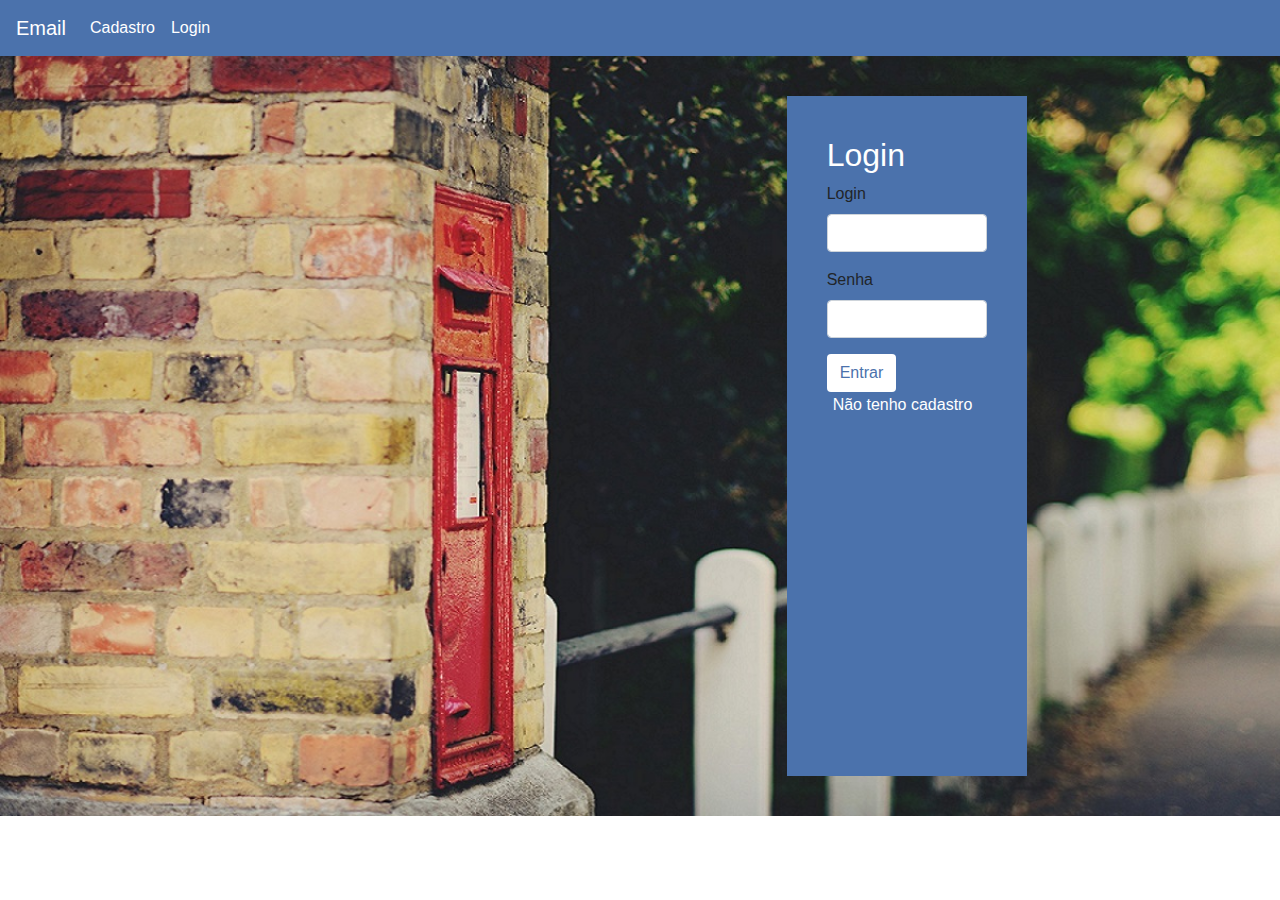
==== index.html @ e4dbe329 "Erro dropdown e modal" ====
<!DOCTYPE html>
<html>

<head>
    <meta charset="utf-8">
    <title>Email</title>
    <meta name="viewport" content="width=device-width, initial-scale=1">

    <link rel="stylesheet" type="text/css" href="css/bootstrap.min.css">
    <link rel="stylesheet" href="style.css">
</head>

<body id="inicial">
    <nav class="navbar navbar-expand">
        <a class="navbar-brand" href="#">Email</a>
        <button class="navbar-toggler" type="button" data-toggle="collapse" data-target="#navbarSupportedContent" aria-controls="navbarSupportedContent"
            aria-expanded="false" aria-label="Toggle navigation">
            <span class="navbar-toggler-icon"></span>
        </button>

        <div class="collapse navbar-collapse" id="navbarSupportedContent">
            <ul class="navbar-nav mr-auto">
                <li class="nav-item">
                    <a class="nav-link" href="#" id="linkCadastro" onclick="mostrarCadastro()">Cadastro</a>
                </li>
                <li class="nav-item">
                    <a class="nav-link" href="#" id="linkLogin" onclick="mostrarLogin()">Login</a>
                </li>
            </ul>
        </div>
    </nav>

    <div class="container-fluid">
        <div class="row">
            <div class="col-md-3 offset-md-7 col-sm-3 offset-sm-7 col-xs-3 offset-xs-7">
                <div id="infoUsu" class="row">
                    <form id="Formcadastro">
                        <h2>Cadastro</h2>
                        <div class="form-group">
                            <label for="login">Login</label>
                            <input type="text" class="form-control" name="login" id="login" required>
                        </div>
                        <div class="form-group">
                            <label for="nome">Nome</label>
                            <input type="text" class="form-control" name="nome" id="nome" required>
                        </div>
                        <div class="form-group">
                            <label for="sobrenome">Sobrenome</label>
                            <input type="text" class="form-control" name="sobrenome" id="sobrenome" required>
                        </div>
                        <div class="form-group">
                            <label for="cpf">CPF</label>
                            <input type="text" class="form-control" name="cpf" id="cpf" required>
                        </div>
                        <div class="form-group">
                            <label for="email_secundario">Email secundário</label>
                            <input type="text" class="form-control" name="email_secundario" id="email_secundario" required>
                        </div>
                        <div class="form-group">
                            <label for="senha">Senha</label>
                            <input type="password" class="form-control" name="senha" id="senha" required>
                        </div>
                        <button type="submit" class="btn">Cadastrar</button>
                    </form>

                    <form id="Formlogin">
                        <h2>Login</h2>
                        <div class="form-group">
                            <label for="login2">Login</label>
                            <input type="text" class="form-control" name="login2" id="login2" required>
                        </div>
                        <div class="form-group">
                            <label for="senha2">Senha</label>
                            <input type="password" class="form-control" name="senha2" id="senha2" required>
                        </div>
                        <button type="submit" class="btn">Entrar</button>
                        <button id="semCadastro" onclick="mostrarCadastro()">Não tenho cadastro</button>
                    </form>
                </div>
            </div>
        </div>
    </div>
</body>

</html>
<script>
    var cadastro = document.getElementById("Formcadastro");
    var login = document.getElementById("Formlogin");
    //var linkLogin = document.getElementById("linkLogin");
    //var linkCadastro = document.getElementById("linkCadastro");
    var token;
    mostrarLogin();
    function mostrarCadastro() {
        cadastro.style.display = "inline";
        login.style.display = "none";
    };

    function mostrarLogin() {
        cadastro.style.display = "none";
        login.style.display = "inline";
    };

    cadastro.addEventListener("submit", function (e) {
        e.preventDefault();

        var obj = {
            login: document.getElementById("login").value,
            nome: document.getElementById("nome").value,
            sobrenome: document.getElementById("sobrenome").value,
            cpf: document.getElementById("cpf").value,
            email_secundario: document.getElementById("email_secundario").value,
            foto:"",
            senha: document.getElementById("senha").value
        }

        var json = JSON.stringify(obj);

        var xhr = new XMLHttpRequest();
        var url = "http://www.henriquesantos.pro.br:8080/api/email/usuarios/new";
        xhr.open("POST", url, "true");
        xhr.setRequestHeader("Content-type", "application/json");
        xhr.onreadystatechange = function () {
            if (xhr.readyState == 4 && xhr.status == 200) {
                console.log(xhr.responseText);
                alert(obj.nome + ", seu cadastro foi feito com sucesso!");
            }
            else if (xhr.readyState == 4 && xhr.status == 400) {
                alert("O login " + obj.login + " já existe no sistema!");
            }
        }
        xhr.send(json);

        mostrarLogin();
    });

    login.addEventListener("submit", function (e) {
        e.preventDefault();

        var obj = {
            login: document.getElementById("login2").value,
            senha: document.getElementById("senha2").value,
        }
        var json = JSON.stringify(obj);

        var xhr = new XMLHttpRequest();
        var url = " http://www.henriquesantos.pro.br:8080/api/email/usuarios/login";
        xhr.open("POST", url, "true");
        xhr.setRequestHeader("Content-type", "application/json");
        xhr.onreadystatechange = function () {
            if (xhr.readyState == 4 && xhr.status == 200) {
                console.log(xhr.responseText);
                localStorage.setItem("token", xhr.responseText);
                window.location="pagPrincipal.html"
                console.log(localStorage.getItem("token"));
            }
            else if (xhr.readyState == 4 && xhr.status == 400) {
                alert("Parâmetros inválidos !");
            }
        }
        xhr.send(json);
    });
</script>
---- style.css ----
a{
    color:white;
}
nav{
    background-color: rgb(75, 114, 172);
}
h2{
    color:white;
}
form{
    display: none;
    padding: 40px;
    margin: 40px;
    background-color: rgb(75, 114, 172);
    height: 680px;
    width: 300px;
}
#inicial{
    background-image: url("imagens/mailbox.jpg");
    background-repeat: no-repeat;
    background-size: cover;
}
#principal{
    background-image: url("imagens/background-papeis.jpg");
    background-repeat: no-repeat;
    background-size: cover;
}
button{
    background-color:white;
    color: rgb(75, 114, 172);
}
#semCadastro{
    background-color:rgb(75, 114, 172);
    color: white;
    border: none;
}
#principal>a{
    height: 5px;
    width: 10px;
}
.scroll{
    position: relative;
    height: 500px;
    overflow-y: scroll;
}
#corpoMensagens{
    background-color:rgb(75, 114, 172);
    color: white;
    border: none;
}
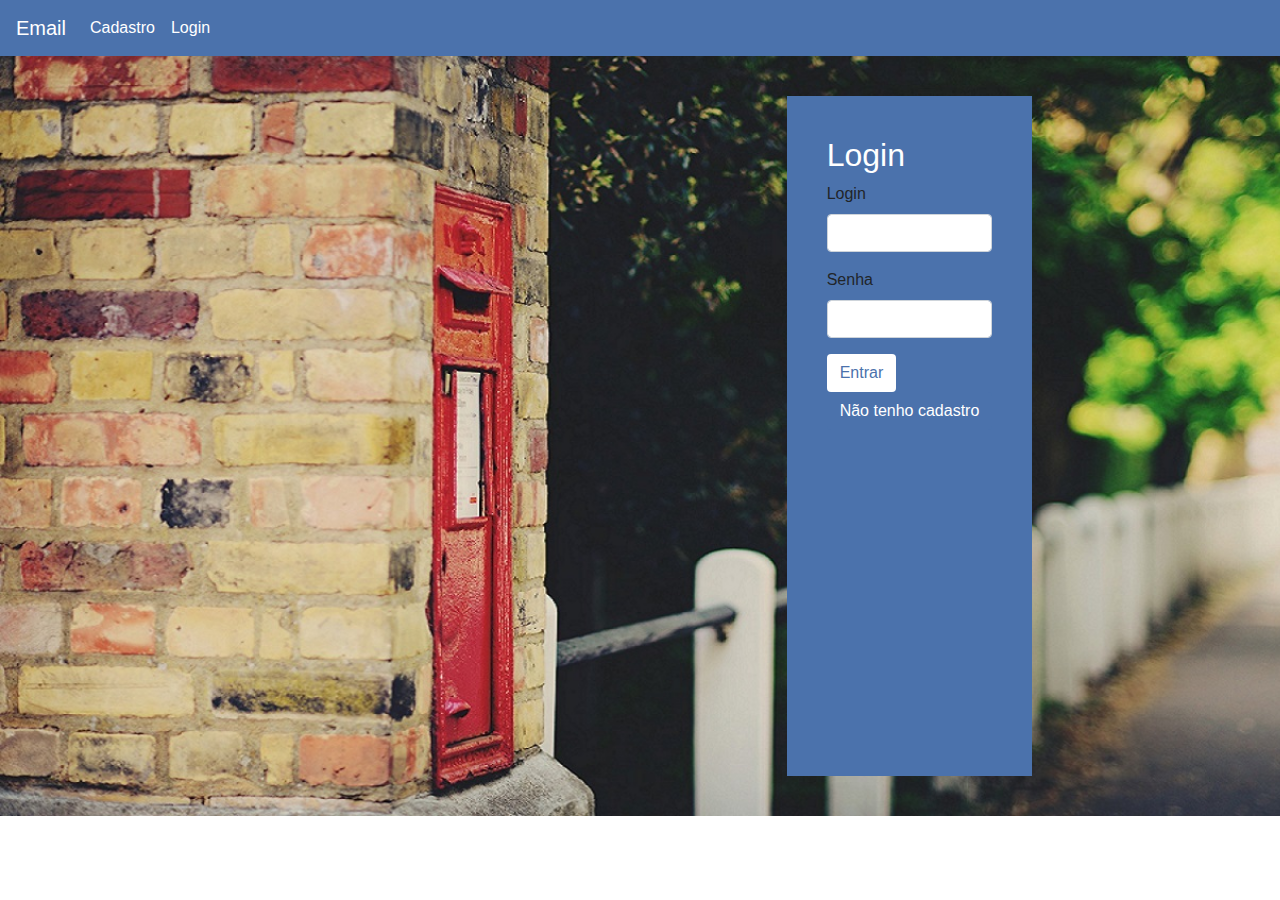
==== commit 4635bd02: "Erro de recuperar emails de uma caixa" ====
--- a/index.html
+++ b/index.html
@@ -4,8 +4,8 @@
 <head>
     <meta charset="utf-8">
     <title>Email</title>
-    <meta name="viewport" content="width=device-width, initial-scale=1">
-
+    <!--<meta name="viewport" content="width=device-width, initial-scale=1">-->
+    <meta name="viewport" content="width=device-width, initial-scale=1, shrink-to-fit=no">
     <link rel="stylesheet" type="text/css" href="css/bootstrap.min.css">
     <link rel="stylesheet" href="style.css">
 </head>
@@ -34,7 +34,7 @@
         <div class="row">
             <div class="col-md-3 offset-md-7 col-sm-3 offset-sm-7 col-xs-3 offset-xs-7">
                 <div id="infoUsu" class="row">
-                    <form id="Formcadastro">
+                    <form id="Formcadastro" class="formOculto">
                         <h2>Cadastro</h2>
                         <div class="form-group">
                             <label for="login">Login</label>
@@ -60,10 +60,10 @@
                             <label for="senha">Senha</label>
                             <input type="password" class="form-control" name="senha" id="senha" required>
                         </div>
-                        <button type="submit" class="btn">Cadastrar</button>
+                        <button type="submit" class="btn buttonBranco" style="display:inline">Cadastrar</button>
                     </form>
 
-                    <form id="Formlogin">
+                    <form id="Formlogin" class="formOculto">
                         <h2>Login</h2>
                         <div class="form-group">
                             <label for="login2">Login</label>
@@ -73,8 +73,8 @@
                             <label for="senha2">Senha</label>
                             <input type="password" class="form-control" name="senha2" id="senha2" required>
                         </div>
-                        <button type="submit" class="btn">Entrar</button>
-                        <button id="semCadastro" onclick="mostrarCadastro()">Não tenho cadastro</button>
+                        <button type="submit" class="btn buttonBranco">Entrar</button>
+                        <button id="semCadastro" class="btn buttonAzul" onclick="mostrarCadastro()">Não tenho cadastro</button>
                     </form>
                 </div>
             </div>
@@ -83,6 +83,12 @@
 </body>
 
 </html>
+<script src="https://code.jquery.com/jquery-3.3.1.slim.min.js" integrity="sha384-q8i/X+965DzO0rT7abK41JStQIAqVgRVzpbzo5smXKp4YfRvH+8abtTE1Pi6jizo"
+    crossorigin="anonymous"></script>
+<script src="https://cdnjs.cloudflare.com/ajax/libs/popper.js/1.14.3/umd/popper.min.js" integrity="sha384-ZMP7rVo3mIykV+2+9J3UJ46jBk0WLaUAdn689aCwoqbBJiSnjAK/l8WvCWPIPm49"
+    crossorigin="anonymous"></script>
+<script src="https://stackpath.bootstrapcdn.com/bootstrap/4.1.3/js/bootstrap.min.js" integrity="sha384-ChfqqxuZUCnJSK3+MXmPNIyE6ZbWh2IMqE241rYiqJxyMiZ6OW/JmZQ5stwEULTy"
+    crossorigin="anonymous"></script>
 <script>
     var cadastro = document.getElementById("Formcadastro");
     var login = document.getElementById("Formlogin");
@@ -149,9 +155,9 @@
         xhr.onreadystatechange = function () {
             if (xhr.readyState == 4 && xhr.status == 200) {
                 console.log(xhr.responseText);
-                localStorage.setItem("token", xhr.responseText);
+                var objJson = JSON.parse(xhr.responseText);
+                localStorage.setItem("token", objJson.token);
                 window.location="pagPrincipal.html"
-                console.log(localStorage.getItem("token"));
             }
             else if (xhr.readyState == 4 && xhr.status == 400) {
                 alert("Parâmetros inválidos !");
--- a/style.css
+++ b/style.css
@@ -7,7 +7,7 @@
 h2{
     color:white;
 }
-form{
+.formOculto{
     display: none;
     padding: 40px;
     margin: 40px;
@@ -25,21 +25,20 @@
     background-repeat: no-repeat;
     background-size: cover;
 }
-button{
+.buttonBranco{
     background-color:white;
     color: rgb(75, 114, 172);
 }
-#semCadastro{
+.buttonAzul{
     background-color:rgb(75, 114, 172);
     color: white;
-    border: none;
 }
-#principal>a{
+/* #principal>a{
     height: 5px;
     width: 10px;
-}
+} */
 .scroll{
-    position: relative;
+    position: relative; 
     height: 500px;
     overflow-y: scroll;
 }
@@ -47,4 +46,9 @@
     background-color:rgb(75, 114, 172);
     color: white;
     border: none;
+    padding: 15px;
 }
+#listaContas{
+    width: 200px; 
+}
+
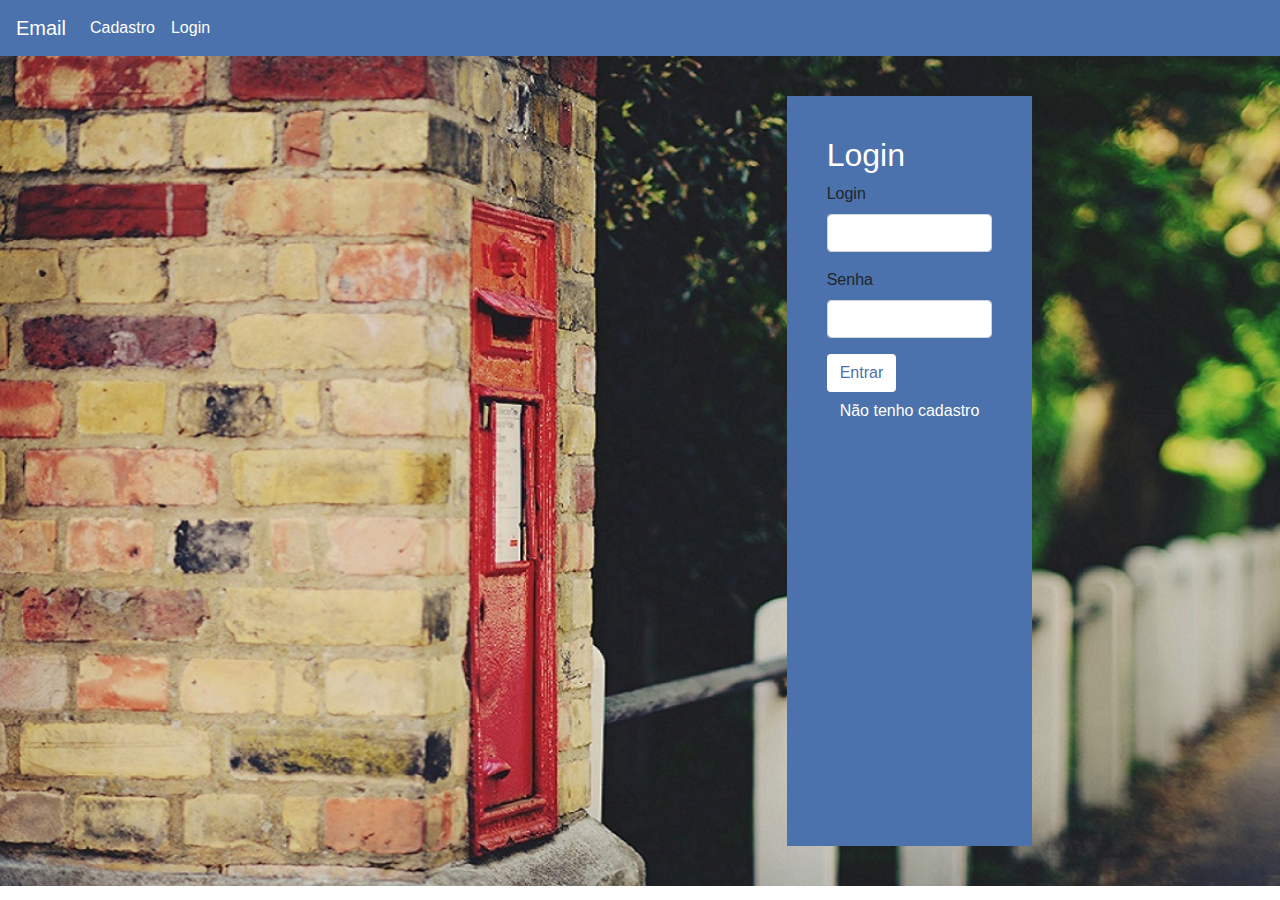
==== commit 90f45f10: "versão final" ====
--- a/index.html
+++ b/index.html
@@ -7,7 +7,7 @@
     <!--<meta name="viewport" content="width=device-width, initial-scale=1">-->
     <meta name="viewport" content="width=device-width, initial-scale=1, shrink-to-fit=no">
     <link rel="stylesheet" type="text/css" href="css/bootstrap.min.css">
-    <link rel="stylesheet" href="style.css">
+    <link rel="stylesheet" href="css/style.css">
 </head>
 
 <body id="inicial">
@@ -60,6 +60,10 @@
                             <label for="senha">Senha</label>
                             <input type="password" class="form-control" name="senha" id="senha" required>
                         </div>
+                        <div class="form-group">
+                            <label for="confsenha">Confirme Senha</label>
+                            <input type="password" class="form-control" name="confsenha" id="confsenha" required>
+                        </div>
                         <button type="submit" class="btn buttonBranco" style="display:inline">Cadastrar</button>
                     </form>
 
@@ -89,80 +93,4 @@
     crossorigin="anonymous"></script>
 <script src="https://stackpath.bootstrapcdn.com/bootstrap/4.1.3/js/bootstrap.min.js" integrity="sha384-ChfqqxuZUCnJSK3+MXmPNIyE6ZbWh2IMqE241rYiqJxyMiZ6OW/JmZQ5stwEULTy"
     crossorigin="anonymous"></script>
-<script>
-    var cadastro = document.getElementById("Formcadastro");
-    var login = document.getElementById("Formlogin");
-    //var linkLogin = document.getElementById("linkLogin");
-    //var linkCadastro = document.getElementById("linkCadastro");
-    var token;
-    mostrarLogin();
-    function mostrarCadastro() {
-        cadastro.style.display = "inline";
-        login.style.display = "none";
-    };
-
-    function mostrarLogin() {
-        cadastro.style.display = "none";
-        login.style.display = "inline";
-    };
-
-    cadastro.addEventListener("submit", function (e) {
-        e.preventDefault();
-
-        var obj = {
-            login: document.getElementById("login").value,
-            nome: document.getElementById("nome").value,
-            sobrenome: document.getElementById("sobrenome").value,
-            cpf: document.getElementById("cpf").value,
-            email_secundario: document.getElementById("email_secundario").value,
-            foto:"",
-            senha: document.getElementById("senha").value
-        }
-
-        var json = JSON.stringify(obj);
-
-        var xhr = new XMLHttpRequest();
-        var url = "http://www.henriquesantos.pro.br:8080/api/email/usuarios/new";
-        xhr.open("POST", url, "true");
-        xhr.setRequestHeader("Content-type", "application/json");
-        xhr.onreadystatechange = function () {
-            if (xhr.readyState == 4 && xhr.status == 200) {
-                console.log(xhr.responseText);
-                alert(obj.nome + ", seu cadastro foi feito com sucesso!");
-            }
-            else if (xhr.readyState == 4 && xhr.status == 400) {
-                alert("O login " + obj.login + " já existe no sistema!");
-            }
-        }
-        xhr.send(json);
-
-        mostrarLogin();
-    });
-
-    login.addEventListener("submit", function (e) {
-        e.preventDefault();
-
-        var obj = {
-            login: document.getElementById("login2").value,
-            senha: document.getElementById("senha2").value,
-        }
-        var json = JSON.stringify(obj);
-
-        var xhr = new XMLHttpRequest();
-        var url = " http://www.henriquesantos.pro.br:8080/api/email/usuarios/login";
-        xhr.open("POST", url, "true");
-        xhr.setRequestHeader("Content-type", "application/json");
-        xhr.onreadystatechange = function () {
-            if (xhr.readyState == 4 && xhr.status == 200) {
-                console.log(xhr.responseText);
-                var objJson = JSON.parse(xhr.responseText);
-                localStorage.setItem("token", objJson.token);
-                window.location="pagPrincipal.html"
-            }
-            else if (xhr.readyState == 4 && xhr.status == 400) {
-                alert("Parâmetros inválidos !");
-            }
-        }
-        xhr.send(json);
-    });
-</script>+<script src="js/telaInicial.js"></script>--- a/css/style.css
+++ b/css/style.css
@@ -0,0 +1,54 @@
+a{
+    color:white;
+}
+#listaMensagens>a{
+    color:black;
+}
+nav{
+    background-color: rgb(75, 114, 172);
+}
+h2{
+    color:white;
+}
+.formOculto{
+    display: none;
+    padding: 40px;
+    margin: 40px;
+    background-color: rgb(75, 114, 172);
+    height: 750px;
+    width: 300px;
+}
+#inicial{
+    background-image: url("../imagens/mailbox.jpg");
+    background-repeat: no-repeat;
+    background-size: cover;
+}
+#principal{
+    background-image: url("../imagens/background-papeis.jpg");
+    background-repeat: no-repeat;
+    background-size: cover;
+}
+.buttonBranco{
+    background-color:white;
+    color: rgb(75, 114, 172);
+}
+.buttonAzul{
+    background-color:rgb(75, 114, 172);
+    color: white;
+}
+.scroll{
+    position: relative; 
+    height: 500px;
+    overflow-y: scroll;
+}
+#corpoMensagens{
+    background-color:rgb(75, 114, 172);
+    color: white;
+    border: none;
+    padding: 20px;
+    padding-left: 50px;
+}
+#listaContas{
+    width: 200px; 
+}
+
